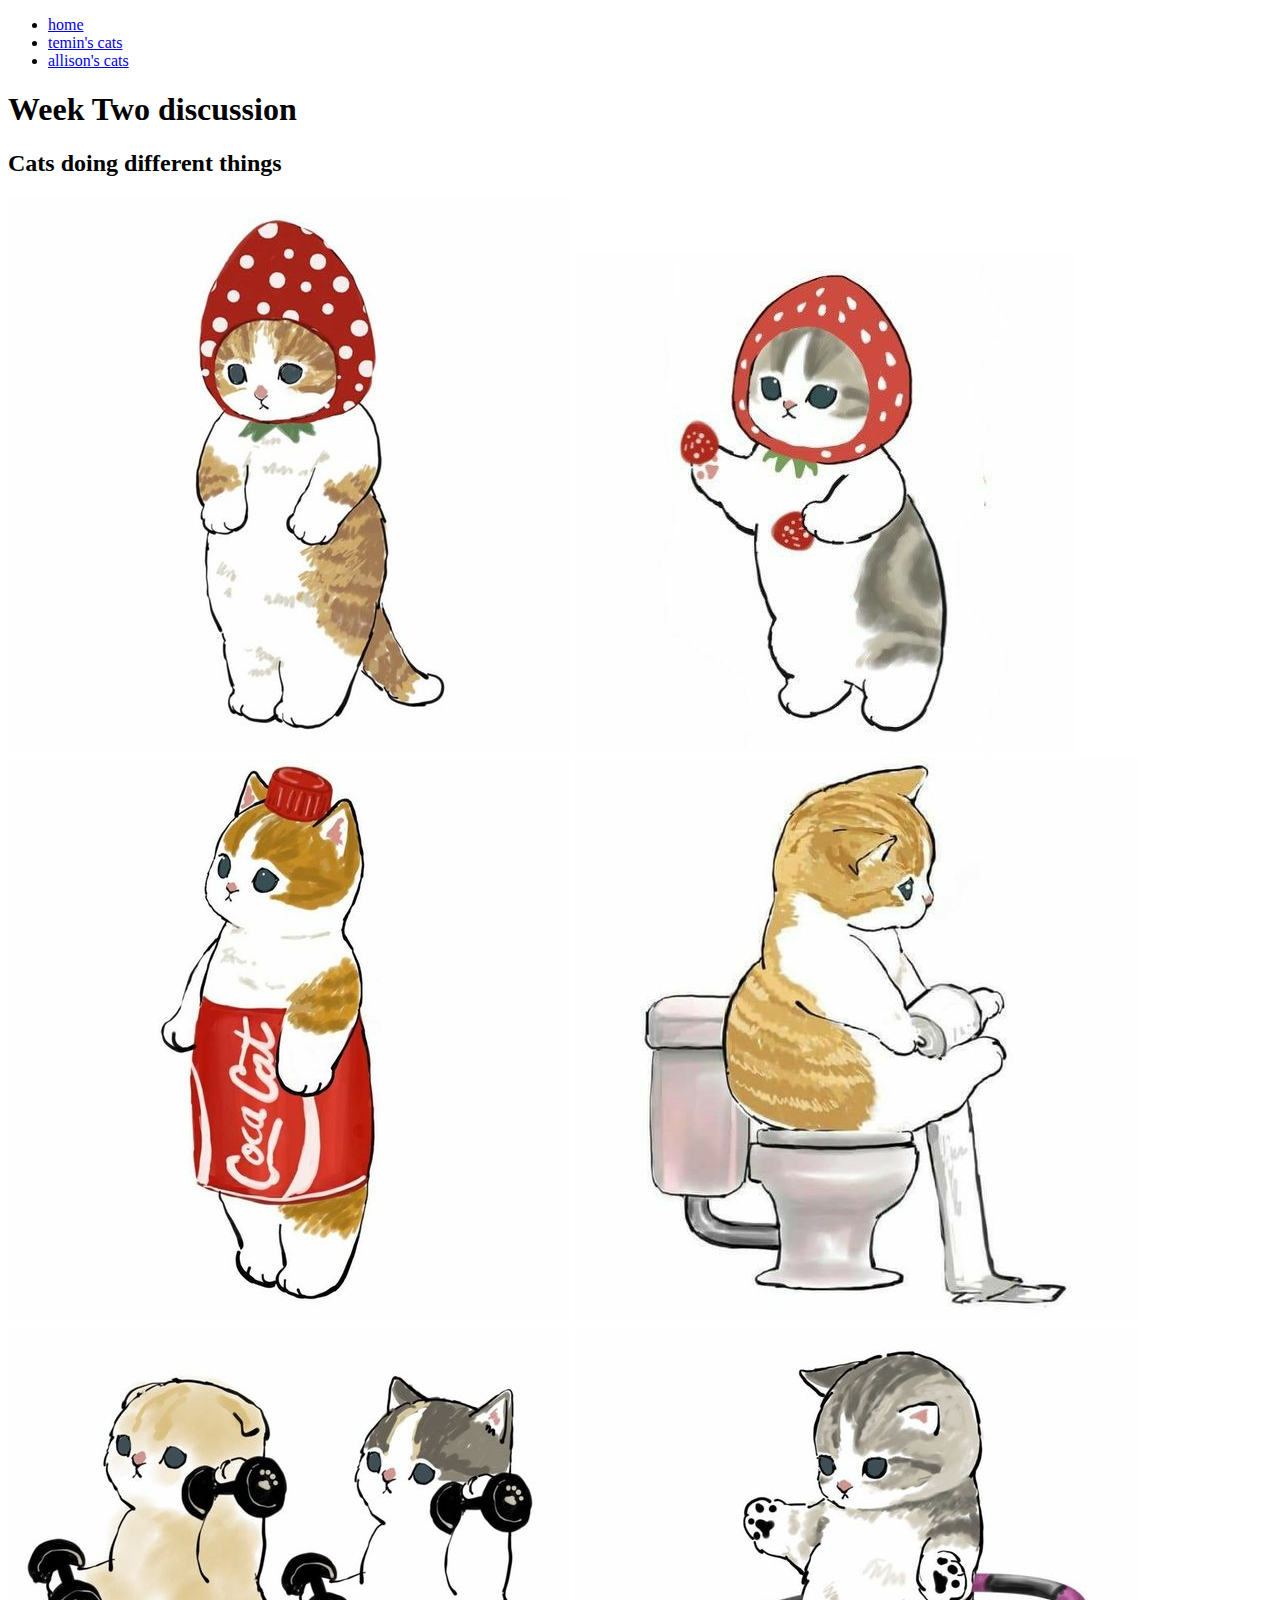
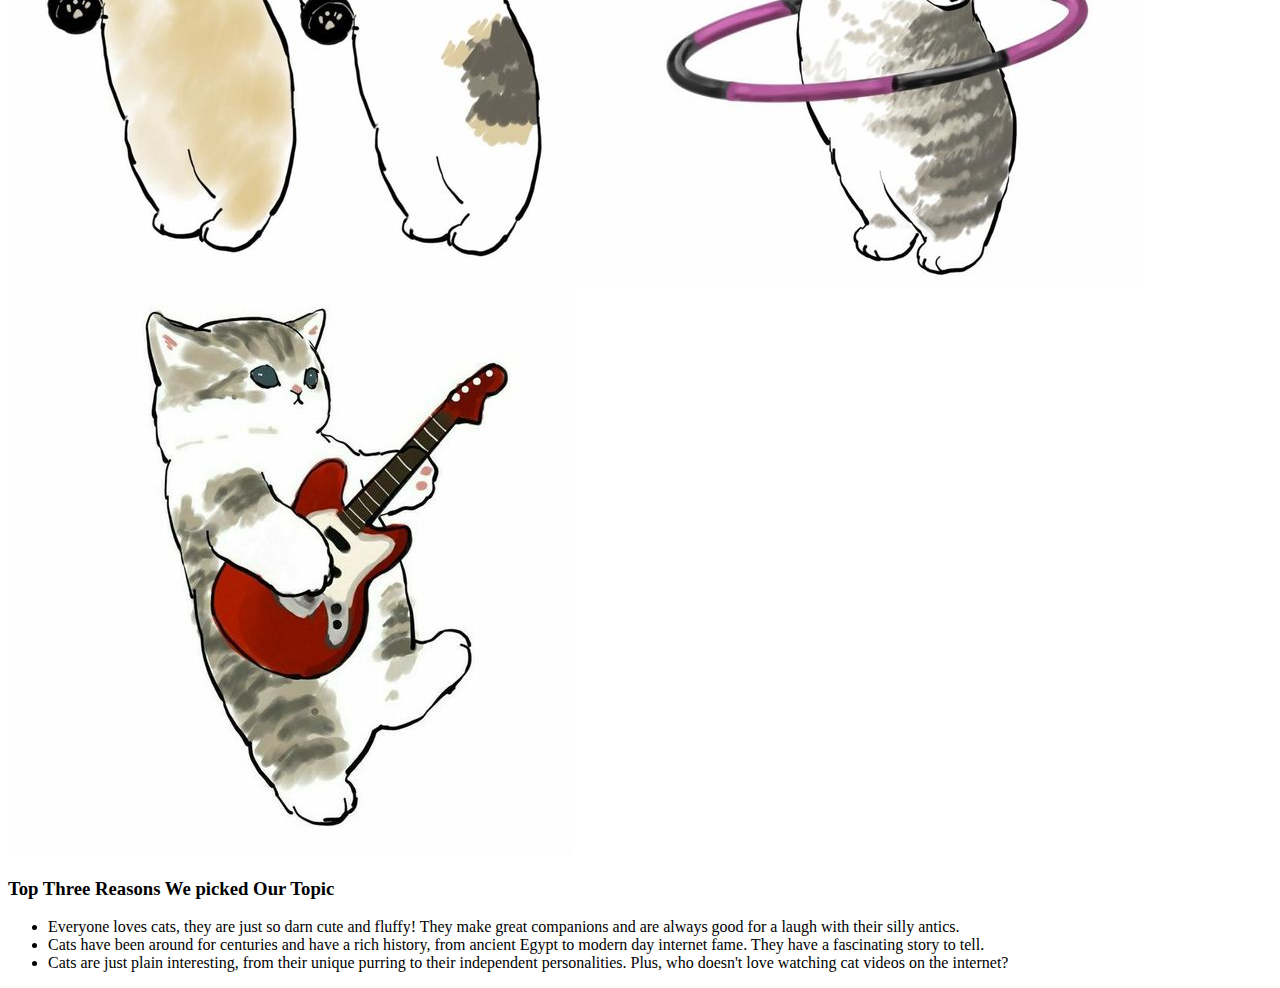
==== allison.html @ 66376046 "Add files via upload" ====
<!DOCTYPE html>
<html lang="en">
<head>
    <meta charset="UTF-8">
    <meta http-equiv="X-UA-Compatible" content="IE=edge">
    <meta name="viewport" content="width=device-width, initial-scale=1.0">
    <!-- <link rel="stylesheet" href="css/html5reset.css"> -->
    <!-- <link rel="stylesheet" href="css/student1.css"> -->
    <!-- <link rel="stylesheet" href="css/student2.css"> -->
    <!-- <link rel="stylesheet" href="css/student3.css"> -->
    <title>Week 2 Discussion</title>
</head>
<body>
    <header>
        <nav>
            <ul>
                <li><a href = "index.html">home</a></li>
                <li><a href = "temin.html">temin's cats</a></li>
                <li><a href = "allison.html">allison's cats</a></li>
            </ul>
        </nav>
        <h1>Week Two discussion</h1>

    </header>
    
    <main>
        <h2> Cats doing different things</h2>
        <img src="images/cat8.jpeg" alt="Cat wearing strawberry hat">
        <img src="images/cat9.jpeg" alt="Cat holding strawberry">
        <img src="images/cat10.jpeg" alt="Coco Cola Hat">
        <img src="images/cat11.jpeg" alt="Toilet Cat">
        <img src="images/cat12.jpeg" alt="Two cats working">
        <img src="images/cat13.jpeg" alt="Hula hoop cat">
        <img src="images/cat14.jpeg" alt="Electric guitar cat">
    

        <h3>Top Three Reasons We picked Our Topic</h3>
        <ul>
            <li>Everyone loves cats, they are just so darn cute and fluffy! They make great companions and are always good for a laugh with their silly antics.</li>
            <li>Cats have been around for centuries and have a rich history, from ancient Egypt to modern day internet fame. They have a fascinating story to tell.</li>
            <li>Cats are just plain interesting, from their unique purring to their independent personalities. Plus, who doesn't love watching cat videos on the internet?</li>
        </ul>
    </main>
    
</body>
</html>
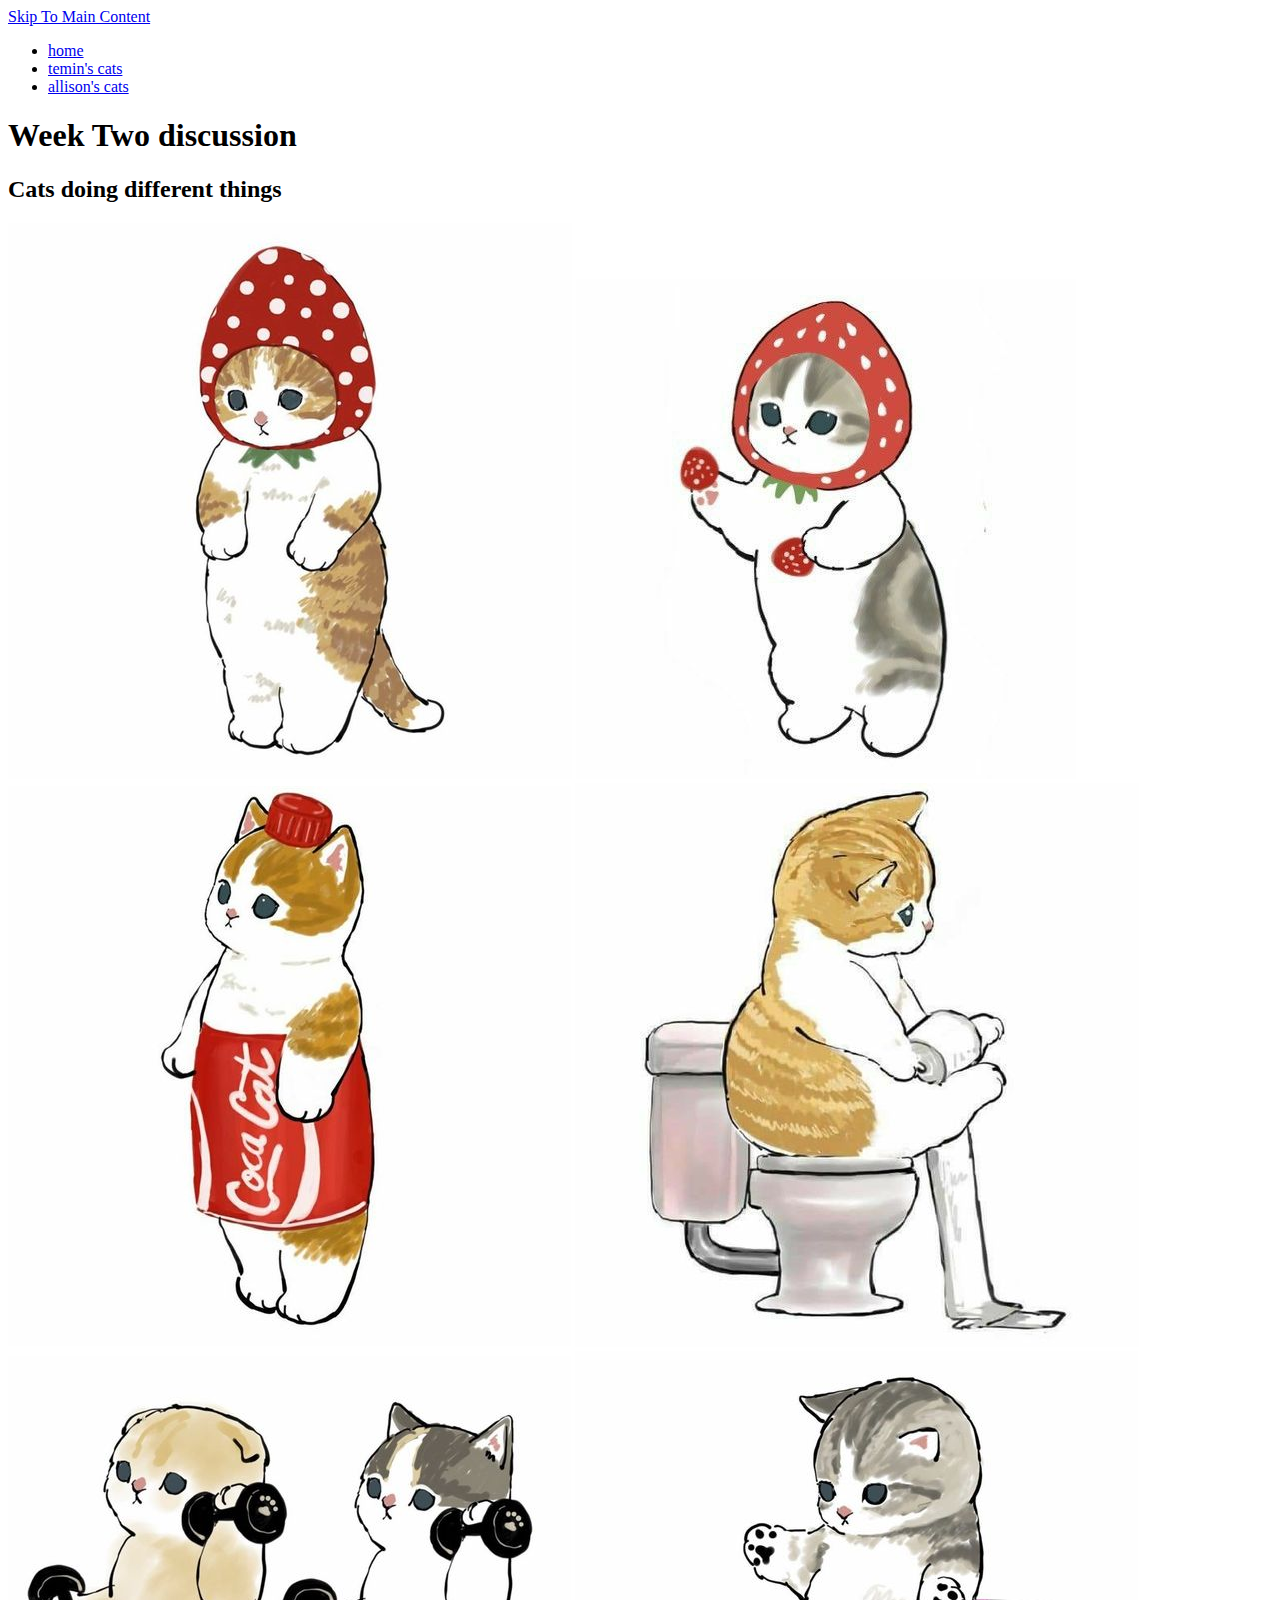
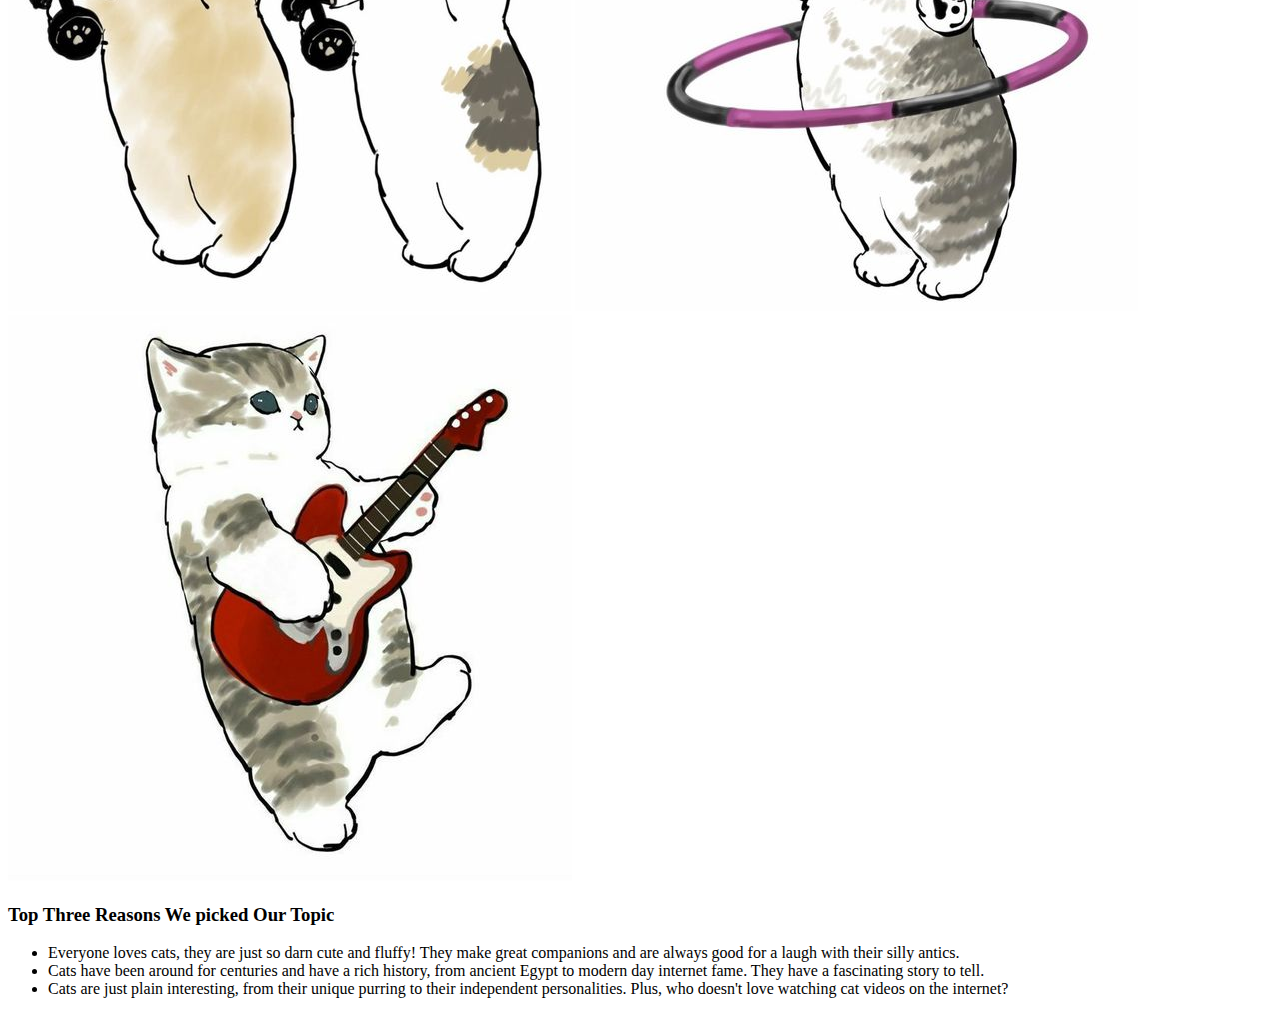
==== commit e3b9b5ea: "Update allison.html" ====
--- a/allison.html
+++ b/allison.html
@@ -8,9 +8,10 @@
     <!-- <link rel="stylesheet" href="css/student1.css"> -->
     <!-- <link rel="stylesheet" href="css/student2.css"> -->
     <!-- <link rel="stylesheet" href="css/student3.css"> -->
-    <title>Week 2 Discussion</title>
+    <title>better cats</title>
 </head>
 <body>
+    <a href="#main">Skip To Main Content</a>
     <header>
         <nav>
             <ul>
@@ -43,4 +44,4 @@
     </main>
     
 </body>
-</html>+</html>
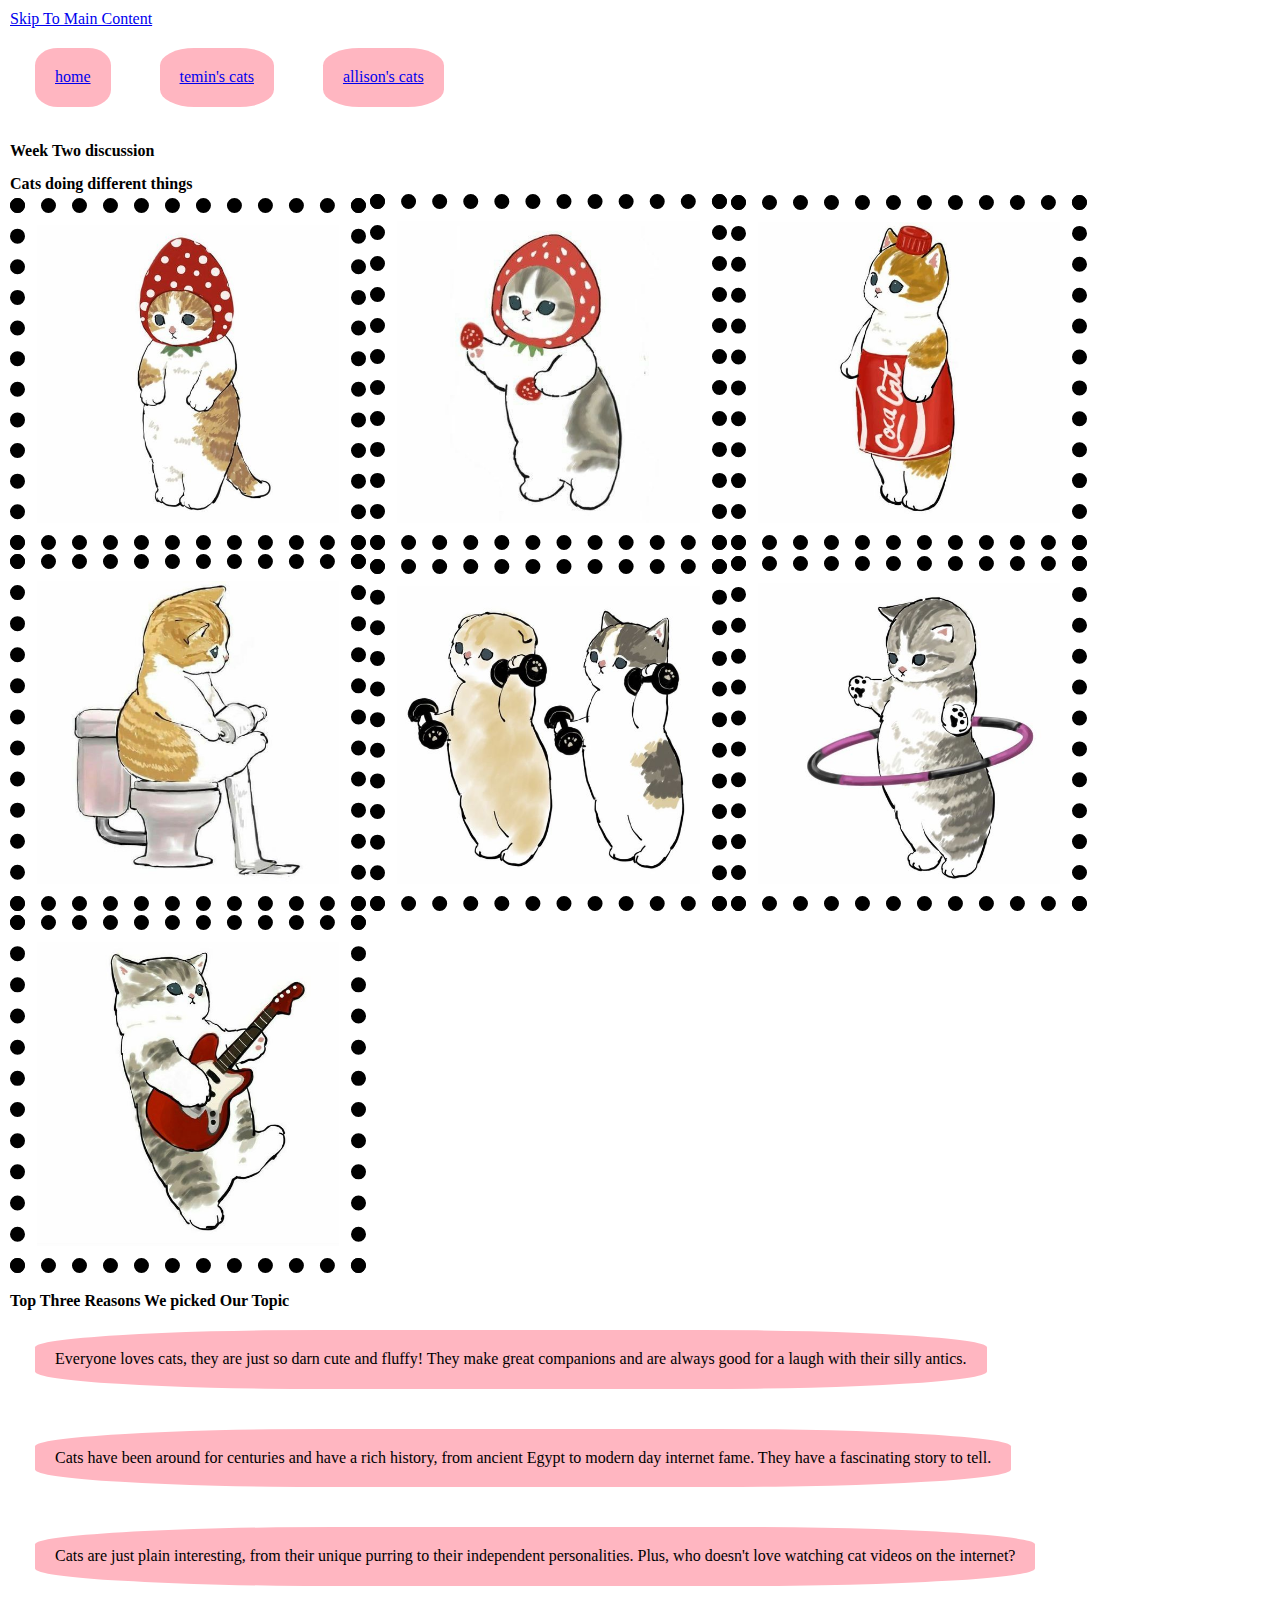
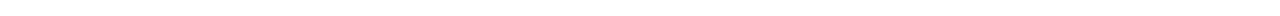
==== commit 1d12f38c: "Update allison.html" ====
--- a/allison.html
+++ b/allison.html
@@ -4,9 +4,9 @@
     <meta charset="UTF-8">
     <meta http-equiv="X-UA-Compatible" content="IE=edge">
     <meta name="viewport" content="width=device-width, initial-scale=1.0">
-    <!-- <link rel="stylesheet" href="css/html5reset.css"> -->
+    <link rel="stylesheet" href="css/html5reset.css"> 
     <!-- <link rel="stylesheet" href="css/student1.css"> -->
-    <!-- <link rel="stylesheet" href="css/student2.css"> -->
+    <link rel="stylesheet" href="css/allison.css"> 
     <!-- <link rel="stylesheet" href="css/student3.css"> -->
     <title>better cats</title>
 </head>
--- a/css/allison.css
+++ b/css/allison.css
@@ -0,0 +1,33 @@
+body{
+    margin:5px;
+    padding:5px;
+    line-height:1.15;
+ }
+ 
+ 
+ h1,h2, h3{
+    font-weight: bold;
+    margin-top:15px;
+ 
+ 
+ }
+ ul li{
+    margin-left: 25px;
+    list-style-type: upper-roman;
+ }
+
+ li{
+   background-color: lightpink;
+   border: 5px black;
+   border-radius: 30%;
+   display: inline-block;
+   padding: 20px;
+   margin: 20px;
+ }
+ img{
+   width: 24%;
+   padding: 12px;
+   border: 15px;
+   border-style: dotted;
+
+ }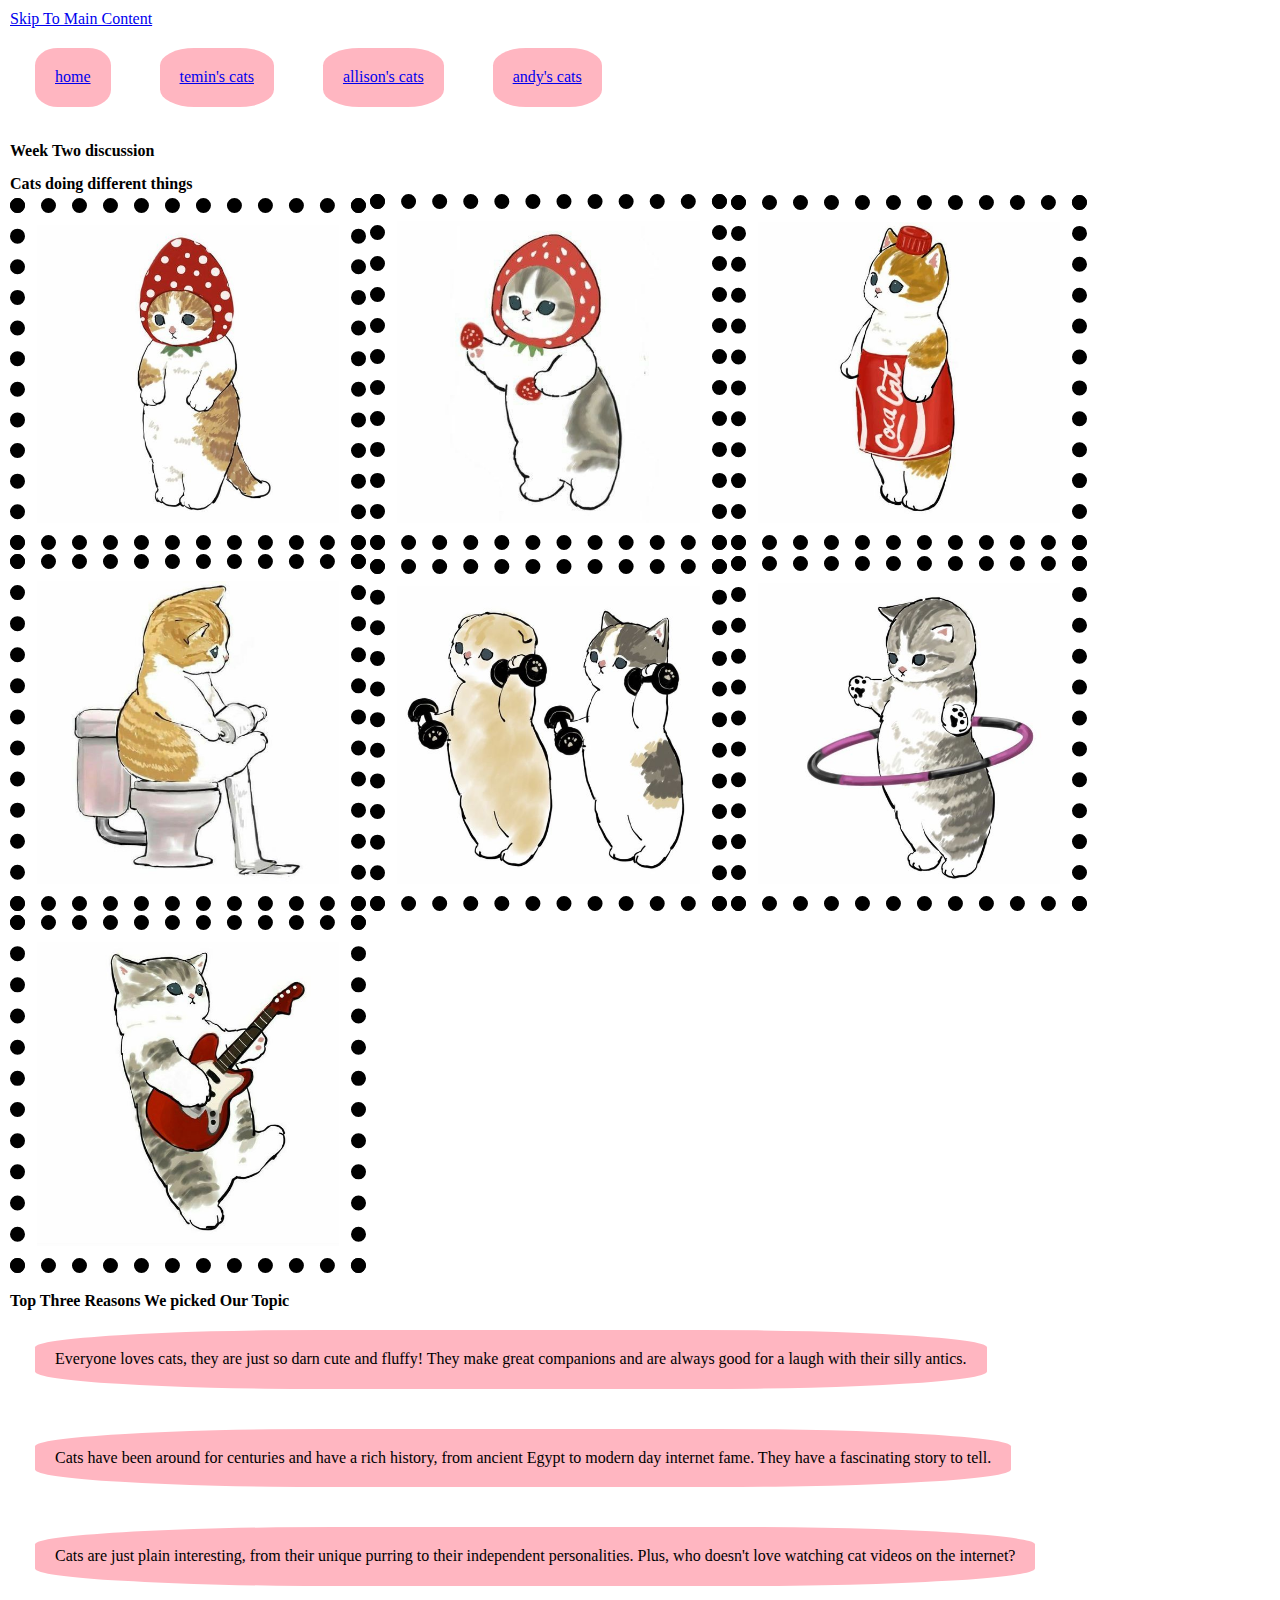
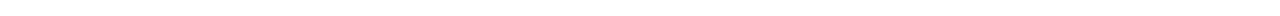
==== commit 56eb4e4b: "Update allison.html" ====
--- a/allison.html
+++ b/allison.html
@@ -18,6 +18,7 @@
                 <li><a href = "index.html">home</a></li>
                 <li><a href = "temin.html">temin's cats</a></li>
                 <li><a href = "allison.html">allison's cats</a></li>
+                <li><a href = "andy.html">andy's cats</a></li>
             </ul>
         </nav>
         <h1>Week Two discussion</h1>
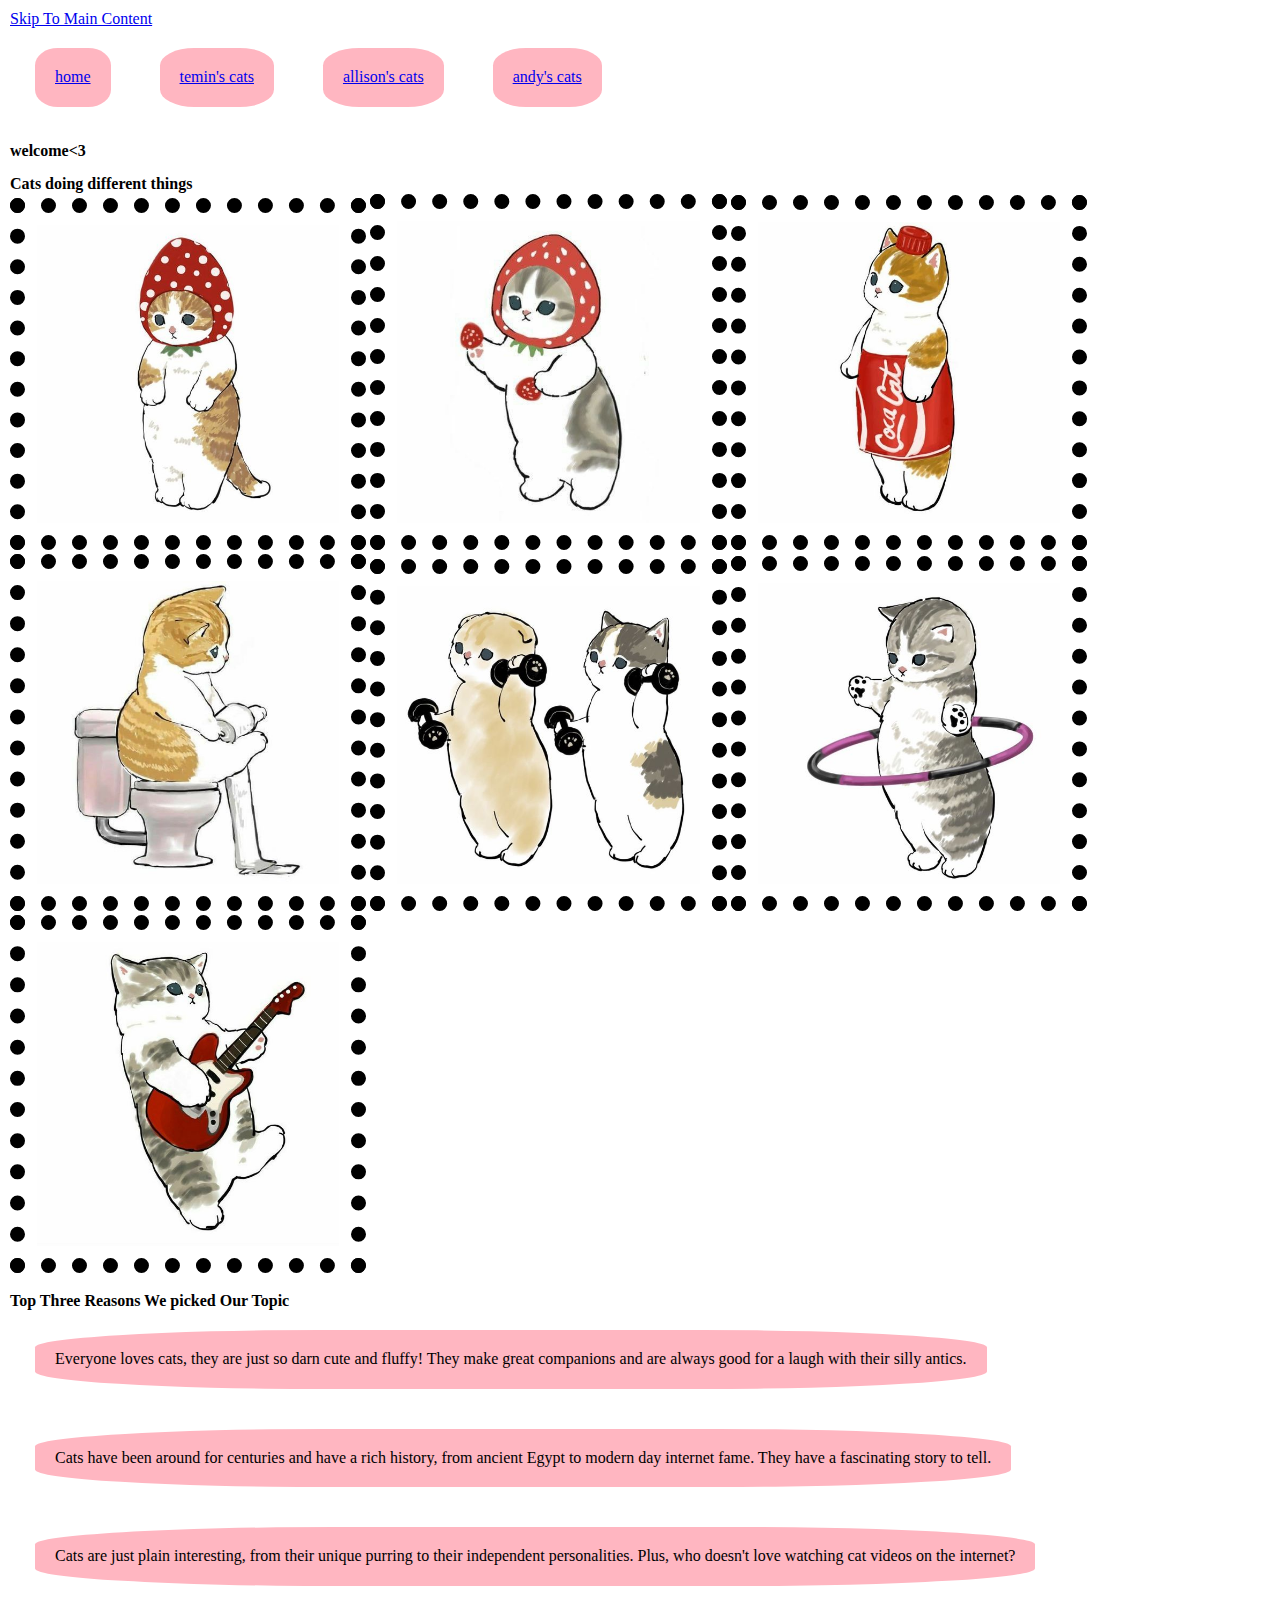
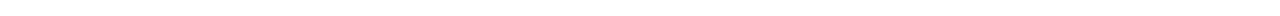
==== commit 927d48ae: "Update allison.html" ====
--- a/allison.html
+++ b/allison.html
@@ -21,7 +21,7 @@
                 <li><a href = "andy.html">andy's cats</a></li>
             </ul>
         </nav>
-        <h1>Week Two discussion</h1>
+        <h1>welcome<3</h1>
 
     </header>
     
